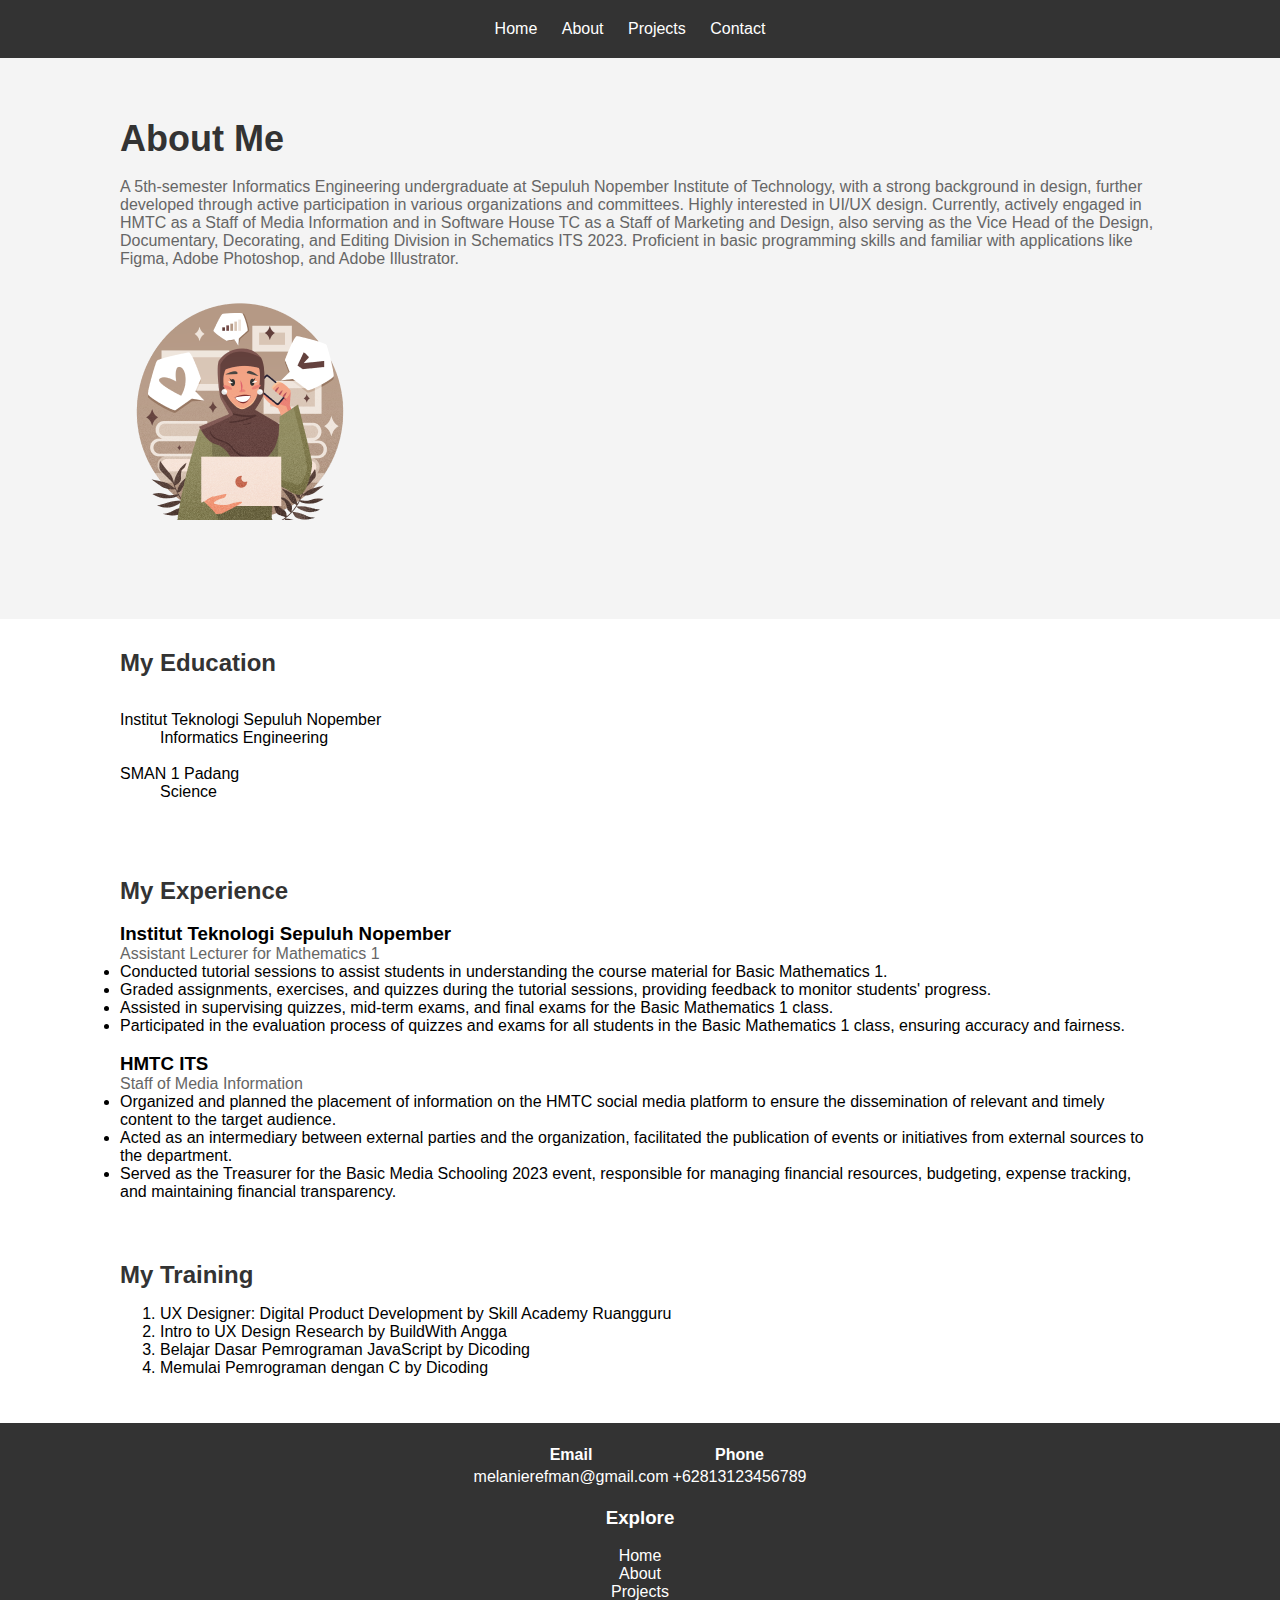
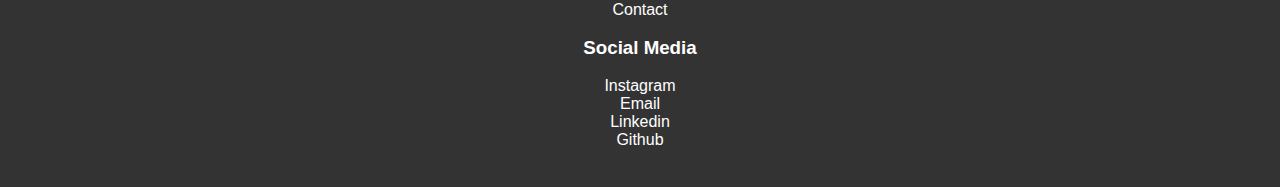
==== about.html @ 22757645 "add new page" ====
<!DOCTYPE html>
<html lang="en">
<head>
    <meta charset="UTF-8">
    <meta name="viewport" content="width=device-width, initial-scale=1.0">
    <link rel="stylesheet" href="styles.css">
    <title>Melanie's Projects</title>
</head>

<body>
    <header>
        <nav>
            <ul>
                <li><a href="index.html">Home</li>
                <li><a href="#about">About</a></li>
                <li><a href="projects.html">Projects</a></li>
                <li><a href="contact.html">Contact</a></li>
            </ul>
        </nav>
    </header>
        <main>
            <h1>About Me</h1>
            <br>
            <p>A 5th-semester Informatics Engineering undergraduate at Sepuluh Nopember Institute of Technology, with a strong background in design, further developed through active participation in various organizations and committees. Highly interested in UI/UX design. Currently, actively engaged in HMTC as a Staff of Media Information and in Software House TC as a Staff of Marketing and Design, also serving as the Vice Head of the Design, Documentary, Decorating, and Editing Division in Schematics ITS 2023. Proficient in basic programming skills and familiar with applications like Figma, Adobe Photoshop, and Adobe Illustrator.</p>
            <br>
            <img src="img/girl.png" alt="Me" /><br><br>
        </main>

        <section class="experience">
            <h2>My Education</h2>
            <br> 
            <dl>
                <dt>Institut Teknologi Sepuluh Nopember</dt>
                <dd>Informatics Engineering</dd>
                <br>
                <dt>SMAN 1 Padang</dt>
                <dd>Science</dd>
            </dl>
        </section>

        <section class="experience">
            <h2>My Experience</h2>
            <br> 
            <h3>Institut Teknologi Sepuluh Nopember</h3>
            <p>Assistant Lecturer for Mathematics 1</p>
            <ul>
                <li>Conducted tutorial sessions to assist students in understanding the course material for Basic 
                    Mathematics 1.</li>
                <li>Graded assignments, exercises, and quizzes during the tutorial sessions, providing feedback to monitor 
                    students' progress.</li>
                <li>Assisted in supervising quizzes, mid-term exams, and final exams for the Basic Mathematics 1 class.</li>
                <li>Participated in the evaluation process of quizzes and exams for all students in the Basic Mathematics 1 
                    class, ensuring accuracy and fairness.</li>
            </ul>
            <br>   
            <h3>HMTC ITS</h3>
            <p>Staff of Media Information</p>
            <ul>
                <li>Organized and planned the placement of information on the HMTC social media platform to ensure the 
                    dissemination of relevant and timely content to the target audience.
                    </li>
                <li>Acted as an intermediary between external parties and the organization, facilitated the publication of 
                    events or initiatives from external sources to the department.</li>
                <li>Served as the Treasurer for the Basic Media Schooling 2023 event, responsible for managing financial 
                    resources, budgeting, expense tracking, and maintaining financial transparency.
                    </li>
        </section>

        <section class="experience">
            <h2>My Training</h2>
            <ol>
                <li>UX Designer: Digital Product Development by Skill Academy Ruangguru</li>
                <li>Intro to UX Design Research by BuildWith Angga</li>
                <li>Belajar Dasar Pemrograman JavaScript by Dicoding</li>
                <li>Memulai Pemrograman dengan C by Dicoding</li>
            </ol>
        </section>

        <footer>
            <table>
                <tr>
                    <th>Email</th>
                    <th>Phone</th>
                </tr>
                <tr>
                    <td>melanierefman@gmail.com</td>
                    <td>+62813123456789</td>
                </tr>
            </table>
            <br>
            <h3>Explore</h3>
            <br>
            <ul>
                <li>Home</li>
                <li>About</li>
                <li>Projects</li>
                <li>Contact</li>
            </ul>
            <br>
            <h3>Social Media</h3>
            <br>
            <ul>
                <li>Instagram</li>
                <li>Email</li>
                <li>Linkedin</li>
                <li>Github</li>
            </ul>
            <br>
        </footer>
</body>
</html>
---- styles.css ----
/* Reset some default styles */
body, h1, h2, h3, p, ul, li {
    margin: 0;
    padding: 0;
}

/* Set a background color and font family for the entire page */
body {
    background-color: #f4f4f4;
    font-family: Arial, sans-serif;
}

/* Style the header and navigation */
header {
    background-color: #333;
    color: #fff;
    text-align: center;
    padding: 20px 0;
}

nav ul {
    list-style: none;
}

nav li {
    display: inline;
    margin-right: 20px;
}

nav a {
    text-decoration: none;
    color: #fff;
}

/* Style the main content */
main {
    padding-left: 120px;
    padding-right: 120px;
    padding-top: 60px;
    padding-bottom:60px;
    margin: 0 auto;
}

h1 {
    font-size: 36px;
    color: #333;
}

h2 {
    font-size: 24px;
    color: #333;
}

p {
    font-size: 16px;
    color: #666;
}
  
/* Style the contact button */
.contact-button {
    background-color: #333;
    color: #fff;
    border: none;
    padding: 10px 20px;
    font-size: 18px;
    cursor: pointer;
}

/* Style the social media icons */
main a img {
    width: 30px;
    height: 30px;
    margin-right: 10px;
}

/* Style the "About Me" section */
.aboutme {
    background-color: #fff;
    padding-left: 120px;
    padding-right: 120px;
    padding-top: 60px;
    padding-bottom:60px;
}

.aboutme h2 {
    font-size: 24px;
    color: #333;
}

.aboutme p {
    font-size: 16px;
    color: #666;
}

/* Style the "My Experience" section */
.experience {
    background-color: #fff;
    padding-left: 120px;
    padding-right: 120px;
    padding-top: 30px;
    padding-bottom:30px;
}

/* Style the download CV button */
.cv-button {
    background-color: #333;
    color: #fff;
    border: none;
    padding: 10px 20px;
    font-size: 18px;
    cursor: pointer;
}

/* Style the skills section */
.skills {
    background-color: #f4f4f4;
    padding-left: 120px;
    padding-right: 120px;
    padding-top: 60px;
    padding-bottom:60px;
}

.skills h2 {
    font-size: 24px;
    color: #333;
}

/* Style the skill icons */
.skills img {
    width: 50px;
    height: 50px;
    margin-right: 20px;
}

/* Style the projects section */
.projects {
    background-color: #fff;
    padding-left: 120px;
    padding-right: 120px;
    padding-top: 60px;
    padding-bottom:60px;
}

.projects h2 {
    font-size: 24px;
    color: #333;
}

.tab {
    margin-top: 20px;
}

.tab button {
    background-color: #333;
    color: #fff;
    border: none;
    padding: 10px 20px;
    font-size: 18px;
    cursor: pointer;
}

.figure-container {
    display: flex;
  }
  
.figure-container img {
    width: 300px;
    height: auto;
}

/* Style the "Explore More" button */
.explore-button {
    background-color: #333;
    color: #fff;
    border: none;
    padding: 10px 20px;
    font-size: 18px;
    cursor: pointer;
}

/* Style the "Hire Me" section */
.hire_me {
    background-color: #f4f4f4;
    padding: 20px;
    text-align: center;
}

.hire_me h1 {
    font-size: 36px;
    color: #333;
}

.hire-button {
    background-color: #333;
    color: #fff;
    border: none;
    padding: 10px 20px;
    font-size: 18px;
    cursor: pointer;
}

/* Style the footer */
footer {
    background-color: #333;
    color: #fff;
    text-align: center;
    padding: 20px 0;
}

footer h2 {
    font-size: 36px;
    color: #fff;
}

footer a {
    text-decoration: none;
    color: #fff;
}

footer table {
    margin: 0 auto;
    color: #fff
}

footer img {
    width: 30px;
    height: 30px;
    margin-right: 10px;
}
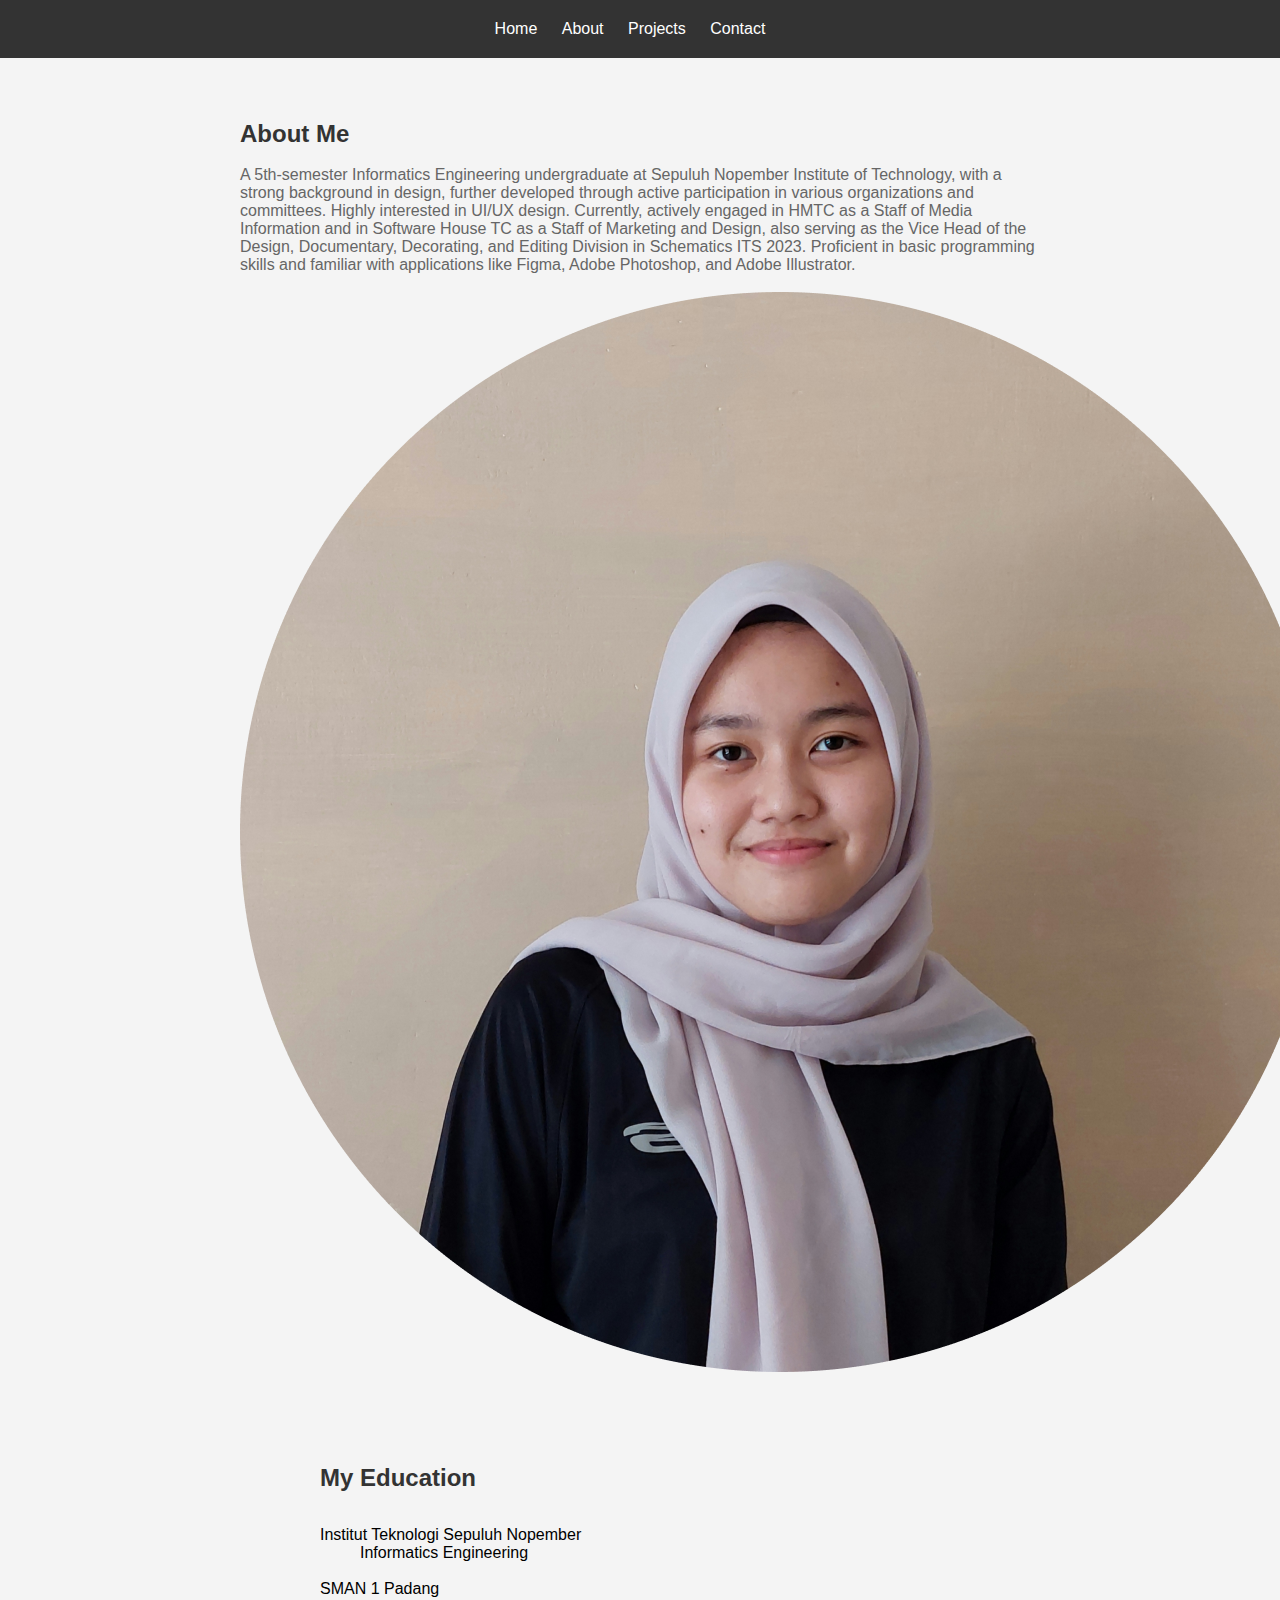
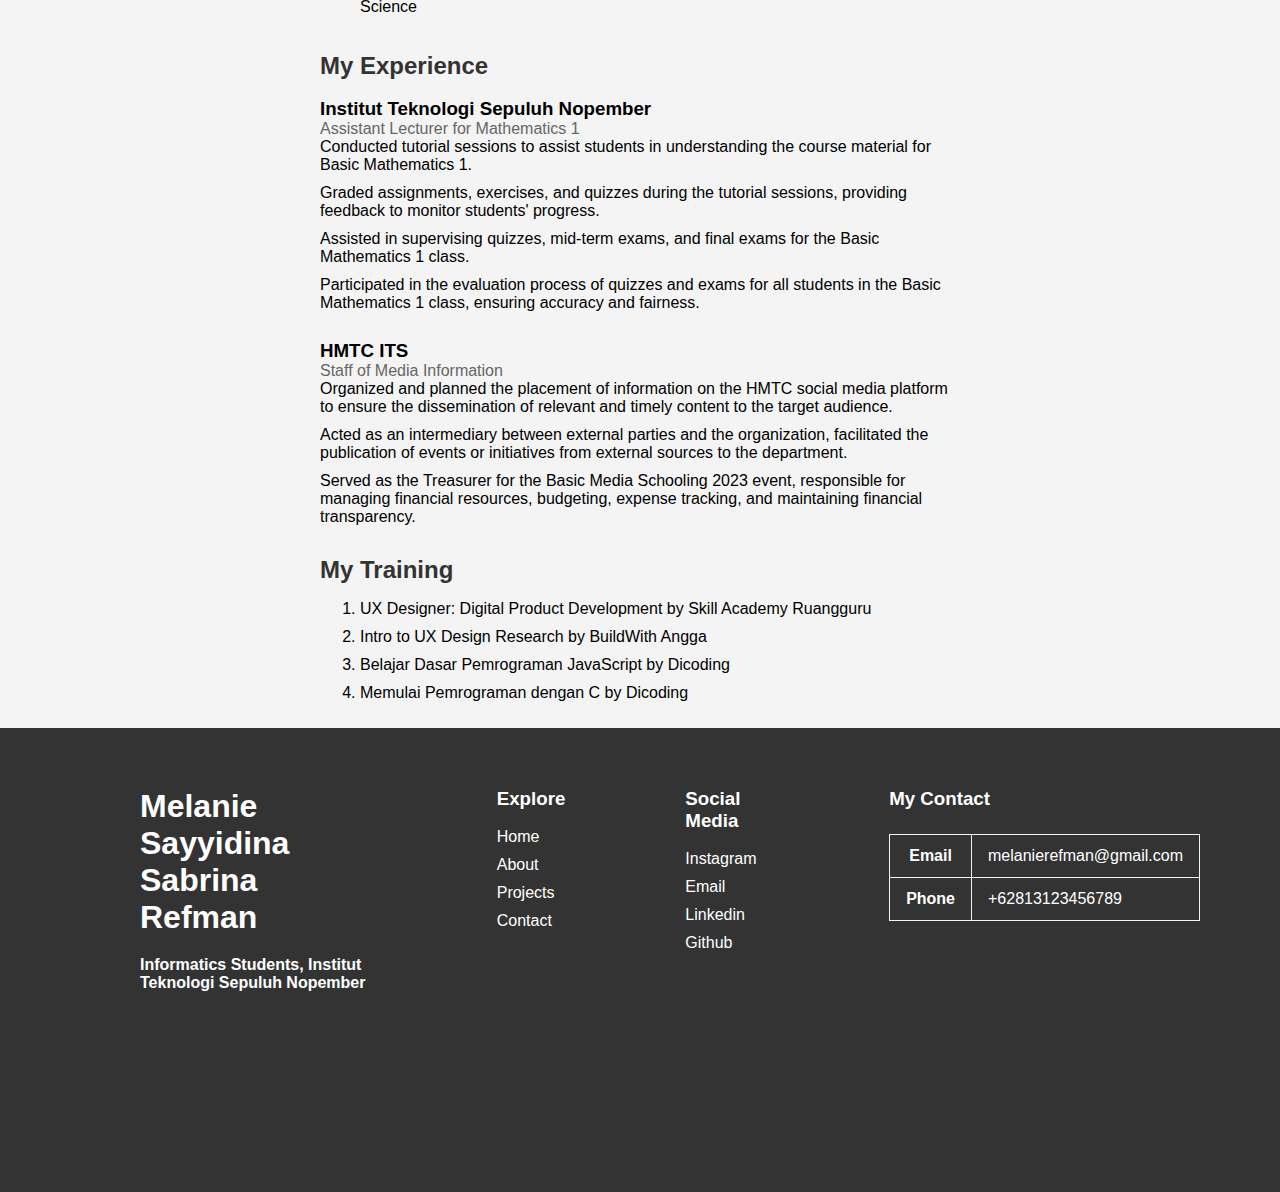
==== commit bbe1c337: "add css footer" ====
--- a/about.html
+++ b/about.html
@@ -77,35 +77,47 @@
         </section>
 
         <footer>
-            <table>
-                <tr>
-                    <th>Email</th>
-                    <th>Phone</th>
-                </tr>
-                <tr>
-                    <td>melanierefman@gmail.com</td>
-                    <td>+62813123456789</td>
-                </tr>
-            </table>
-            <br>
-            <h3>Explore</h3>
-            <br>
-            <ul>
-                <li>Home</li>
-                <li>About</li>
-                <li>Projects</li>
-                <li>Contact</li>
-            </ul>
-            <br>
-            <h3>Social Media</h3>
-            <br>
-            <ul>
-                <li>Instagram</li>
-                <li>Email</li>
-                <li>Linkedin</li>
-                <li>Github</li>
-            </ul>
-            <br>
+            <div class="me2">
+                <h1>Melanie Sayyidina Sabrina Refman</h1>
+                <h2>Informatics Students, Institut Teknologi Sepuluh Nopember</h2>
+            </div>
+    
+            <div class="expl">
+                <h3>Explore</h3>
+                <br>
+                <ul>
+                    <li>Home</li>
+                    <li>About</li>
+                    <li>Projects</li>
+                    <li>Contact</li>
+                </ul>
+            </div>
+    
+            <div class="sosmed-detail">
+                <h3>Social Media</h3>
+                <br>
+                <ul>
+                    <li>Instagram</li>
+                    <li>Email</li>
+                    <li>Linkedin</li>
+                    <li>Github</li>
+                </ul>
+            </div> 
+    
+            <div class="contact">
+                <h3>My Contact</h3>
+                <table>
+                    
+                    <tr>
+                        <th>Email</th>
+                        <td>melanierefman@gmail.com</td>
+                    </tr>
+                    <tr>
+                        <th>Phone</th>
+                        <td>+62813123456789</td>
+                    </tr>
+                </table>
+            </div>
         </footer>
 </body>
 </html>
--- a/styles.css
+++ b/styles.css
@@ -1,229 +1,388 @@
-/* Reset some default styles */
-body, h1, h2, h3, p, ul, li {
-    margin: 0;
-    padding: 0;
-}
-
-/* Set a background color and font family for the entire page */
-body {
-    background-color: #f4f4f4;
-    font-family: Arial, sans-serif;
-}
-
-/* Style the header and navigation */
-header {
-    background-color: #333;
-    color: #fff;
-    text-align: center;
-    padding: 20px 0;
-}
-
-nav ul {
-    list-style: none;
-}
-
-nav li {
-    display: inline;
-    margin-right: 20px;
-}
-
-nav a {
-    text-decoration: none;
-    color: #fff;
-}
-
-/* Style the main content */
-main {
-    padding-left: 120px;
-    padding-right: 120px;
-    padding-top: 60px;
-    padding-bottom:60px;
-    margin: 0 auto;
-}
-
-h1 {
-    font-size: 36px;
-    color: #333;
-}
-
-h2 {
-    font-size: 24px;
-    color: #333;
-}
-
-p {
-    font-size: 16px;
-    color: #666;
-}
-  
-/* Style the contact button */
-.contact-button {
-    background-color: #333;
-    color: #fff;
-    border: none;
-    padding: 10px 20px;
-    font-size: 18px;
-    cursor: pointer;
-}
-
-/* Style the social media icons */
-main a img {
-    width: 30px;
-    height: 30px;
-    margin-right: 10px;
-}
-
-/* Style the "About Me" section */
-.aboutme {
-    background-color: #fff;
-    padding-left: 120px;
-    padding-right: 120px;
-    padding-top: 60px;
-    padding-bottom:60px;
-}
-
-.aboutme h2 {
-    font-size: 24px;
-    color: #333;
-}
-
-.aboutme p {
-    font-size: 16px;
-    color: #666;
-}
-
-/* Style the "My Experience" section */
-.experience {
-    background-color: #fff;
-    padding-left: 120px;
-    padding-right: 120px;
-    padding-top: 30px;
-    padding-bottom:30px;
-}
-
-/* Style the download CV button */
-.cv-button {
-    background-color: #333;
-    color: #fff;
-    border: none;
-    padding: 10px 20px;
-    font-size: 18px;
-    cursor: pointer;
-}
-
-/* Style the skills section */
-.skills {
-    background-color: #f4f4f4;
-    padding-left: 120px;
-    padding-right: 120px;
-    padding-top: 60px;
-    padding-bottom:60px;
-}
-
-.skills h2 {
-    font-size: 24px;
-    color: #333;
-}
-
-/* Style the skill icons */
-.skills img {
-    width: 50px;
-    height: 50px;
-    margin-right: 20px;
-}
-
-/* Style the projects section */
-.projects {
-    background-color: #fff;
-    padding-left: 120px;
-    padding-right: 120px;
-    padding-top: 60px;
-    padding-bottom:60px;
-}
-
-.projects h2 {
-    font-size: 24px;
-    color: #333;
-}
-
-.tab {
-    margin-top: 20px;
-}
-
-.tab button {
-    background-color: #333;
-    color: #fff;
-    border: none;
-    padding: 10px 20px;
-    font-size: 18px;
-    cursor: pointer;
-}
-
-.figure-container {
-    display: flex;
-  }
-  
-.figure-container img {
-    width: 300px;
-    height: auto;
-}
-
-/* Style the "Explore More" button */
-.explore-button {
-    background-color: #333;
-    color: #fff;
-    border: none;
-    padding: 10px 20px;
-    font-size: 18px;
-    cursor: pointer;
-}
-
-/* Style the "Hire Me" section */
-.hire_me {
-    background-color: #f4f4f4;
-    padding: 20px;
-    text-align: center;
-}
-
-.hire_me h1 {
-    font-size: 36px;
-    color: #333;
-}
-
-.hire-button {
-    background-color: #333;
-    color: #fff;
-    border: none;
-    padding: 10px 20px;
-    font-size: 18px;
-    cursor: pointer;
-}
-
-/* Style the footer */
-footer {
-    background-color: #333;
-    color: #fff;
-    text-align: center;
-    padding: 20px 0;
-}
-
-footer h2 {
-    font-size: 36px;
-    color: #fff;
-}
-
-footer a {
-    text-decoration: none;
-    color: #fff;
-}
-
-footer table {
-    margin: 0 auto;
-    color: #fff
-}
-
-footer img {
-    width: 30px;
-    height: 30px;
-    margin-right: 10px;
-}
+body, h1, h2, h3, p, ul, li {
+    margin: 0;
+    padding: 0;
+}
+
+body {
+    background-color: #f4f4f4;
+    font-family: "Inter", sans-serif;
+}
+
+nav {
+    background-color: #333;
+    color: #fff;
+    text-align: center;
+    padding: 20px 0;
+    position: fixed;
+    top: 0;
+    width: 100%;
+    z-index: 1;
+}
+
+nav ul {
+    list-style: none;
+}
+
+nav li {
+    display: inline;
+    margin-right: 20px;
+}
+
+nav a {
+    text-decoration: none;
+    color: #fff;
+}
+
+main {
+    padding-left: 240px;
+    padding-right: 240px;
+    padding-top: 120px;
+    padding-bottom:60px;
+    margin: 0 auto;
+    display: block;
+}
+
+h1 {
+    font-size: 24px;
+    color: #333;
+}
+
+h2 {
+    font-size: 32spx;
+    color: #333;
+}
+
+p {
+    font-size: 16px;
+    color: #666;
+}
+
+main .title {
+    text-align: center;
+}
+
+main .me{
+    padding-top: 40px;
+    text-align: center;
+}
+
+main .me img {
+    width: 240px;
+    height: 240px;
+    margin: 0 auto;
+    display: block;
+}
+
+main .me p {
+    padding-top: 60px;
+}
+
+main .sosmed img {
+    width: 30px;
+    height: 30px;
+    margin: auto;
+}
+
+main .sosmed img[alt="Email"] {
+    width: 40px;
+    height: 30px;
+}
+
+main .sosmed {
+    display: flex; 
+    justify-content: center; 
+    align-items: center; 
+    flex-wrap: wrap;
+}
+
+main .sosmed a {
+    margin: 10px;
+}
+
+.contact-button {
+    background-color: #333;
+    color: #fff;
+    border: none;
+    padding: 10px 20px;
+    font-size: 18px;
+    cursor: pointer;
+}
+
+.aboutme {
+    background-color: #fff;
+    padding-left: 240px;
+    padding-right: 240px;
+    padding-top: 120px;
+    padding-bottom:120px;
+}
+
+.aboutme-head h1 {
+    font-size: 32px;
+    color: #333;
+    padding-top: 12px;
+    padding-bottom: 20px;
+}
+
+.aboutme-head h2 {
+    background-color: #333;
+    color: #fff;
+    border: none;
+    padding: 8px 16px;
+    font-size: 16px;
+    margin-right: 880px;
+    border-radius: 24px;
+} 
+
+.aboutme-item p {
+    font-size: 16px;
+    color: #666;
+    /* margin-right: 240px; */
+}
+
+.skills {
+    background-color: #f4f4f4;
+    padding-left: 240px;
+    padding-right: 240px;
+    padding-top: 120px;
+    padding-bottom:120px;
+}
+
+.skills h1 {
+    font-size: 32px;
+    color: #333;
+    padding-top: 12px;
+    padding-bottom: 12px;
+}
+
+.skills-head h2 {
+    background-color: #333;
+    color: #fff;
+    border: none;
+    padding: 8px 16px;
+    font-size: 16px;
+    margin-right: 870px;
+    border-radius: 24px;
+}
+
+.skills p {
+    font-size: 16px;
+    color: #333;
+    padding-bottom: 24px;
+    margin-right: 600px
+}
+
+.skills-item {
+    text-align: right; /* Mengatur teks dan elemen ke kanan */
+}
+
+.skills-item img {
+    width: auto;
+    height: 50px;
+    margin-right: 20px;
+}
+
+.projects {
+    background-color: #fff;
+    padding-left: 240px;
+    padding-right: 240px;
+    padding-top: 80px;
+    padding-bottom:60px;
+}
+
+.project-head h2 {
+    background-color: #333;
+    color: #fff;
+    border: none;
+    padding: 8px 16px;
+    font-size: 16px;
+    margin-right: 840px;
+    border-radius: 24px;
+} 
+
+.project-head h1 {
+    font-size: 32px;
+    color: #333;
+    padding-top: 12px;
+    padding-bottom: 12px;
+}
+
+.tab {
+    margin-top: 20px;
+}
+
+.tabcontent h3{
+    font-size: 24px;
+    padding-top: 24px;
+}
+
+.tab button {
+    background-color: #333;
+    color: #fff;
+    border: none;
+    padding: 10px 20px;
+    font-size: 18px;
+    cursor: pointer;
+    border-radius: 12px;
+}
+
+.tabcontent {
+margin-right :100px;
+}
+
+.figure-container {
+    display: grid;
+    grid-template-columns: repeat(auto-fill, minmax(240px, 1fr));
+    grid-gap: 48px; /* Sesuaikan dengan jarak yang Anda inginkan */
+    padding-bottom: 12px;
+}
+
+figcaption {
+    color: #333;
+    font-size: 16px;
+    font-weight: 600;
+    margin-top: 10px; 
+}
+  
+.figure-container img {
+    width: 300px;
+    height: auto;
+}
+
+.explore {
+    background-color: #fff;
+    padding-left: 240px;
+    padding-right: 240px;
+    align-items: center; /* Menengahkan elemen vertikal di tengah */
+    text-align: center;
+}
+
+.explore-button {
+    background-color: #333;
+    color: #fff;
+    border: none;
+    padding: 10px 20px;
+    font-size: 18px;
+    cursor: pointer;
+    border-radius: 12px;
+}
+
+.hire {
+    background: linear-gradient(to bottom, #fff 50%, #333 50%);
+    text-align: center;
+    padding-top: 40px;
+    padding-bottom: 40px;
+}
+
+.hire_me {
+    display: flex;
+    align-items: center;
+    background-color: #a5a5a5;
+    padding-left: 80px; 
+    padding-right: 80px; 
+    padding-top: 60px; 
+    padding-bottom: 60px; 
+    text-align: center;
+    max-width: 900px;
+    margin: 0 auto;
+    border-radius: 16px;
+}
+
+.hire_me h1 {
+    font-size: 32px; /* Ganti ukuran font sesuai kebutuhan Anda */
+    color: #333;
+}
+
+.hire_me p {
+    color : #333;
+    font-weight: 600;
+    text-align: center; /* Mengatur teks agar berada di tengah */
+    max-width: 400px;
+    margin: 0 auto;
+}
+
+.hire-button {
+    background-color: #333;
+    color: #fff;
+    border: none;
+    padding: 12px 24px;
+    font-size: 18px;
+    cursor: pointer;
+    border-radius: 12px;
+}
+
+.experience {
+    background-color: #f4f4f4;
+    padding-left: 120px;
+    padding-right: 120px;
+    padding-top: 10px;
+    padding-bottom:10px;
+    padding-left: 320px;
+    padding-right: 320px;
+}
+
+
+article {
+    background-color: #fff;
+    padding-left: 120px;
+    padding-right: 120px;
+    padding-top: 30px;
+    padding-bottom:30px;
+}
+
+.cv-button {
+    background-color: #333;
+    color: #fff;
+    border: none;
+    padding: 10px 20px;
+    font-size: 18px;
+    cursor: pointer;
+}
+
+footer {
+    background-color: #333;
+    color: #fff;
+    display: flex;
+    align-items: flex-start;
+    padding-left: 140px; 
+    padding-right: 80px; 
+    padding-top: 60px; 
+    padding-bottom: 200px; 
+    gap: 120px;
+}
+
+footer h1 {
+    font-size: 32px;
+    color: #fff;
+    padding-bottom: 20px;
+    max-width: 320px;
+}
+
+footer h2 {
+    font-size: 16px;
+    font-weight: 600;
+    color: #fff;
+    max-width: 240px;
+}
+
+.contact h3 {
+    padding-bottom: 24px;
+}
+
+table {
+    border-collapse: collapse;
+    max-width: 700px;
+}
+
+tr, th, td {
+    border: 1px solid #f2f2f2;
+    padding : 12px 16px;
+}
+
+ul {
+    list-style: none;
+}
+
+li {
+    margin-bottom: 10px;
+}
+
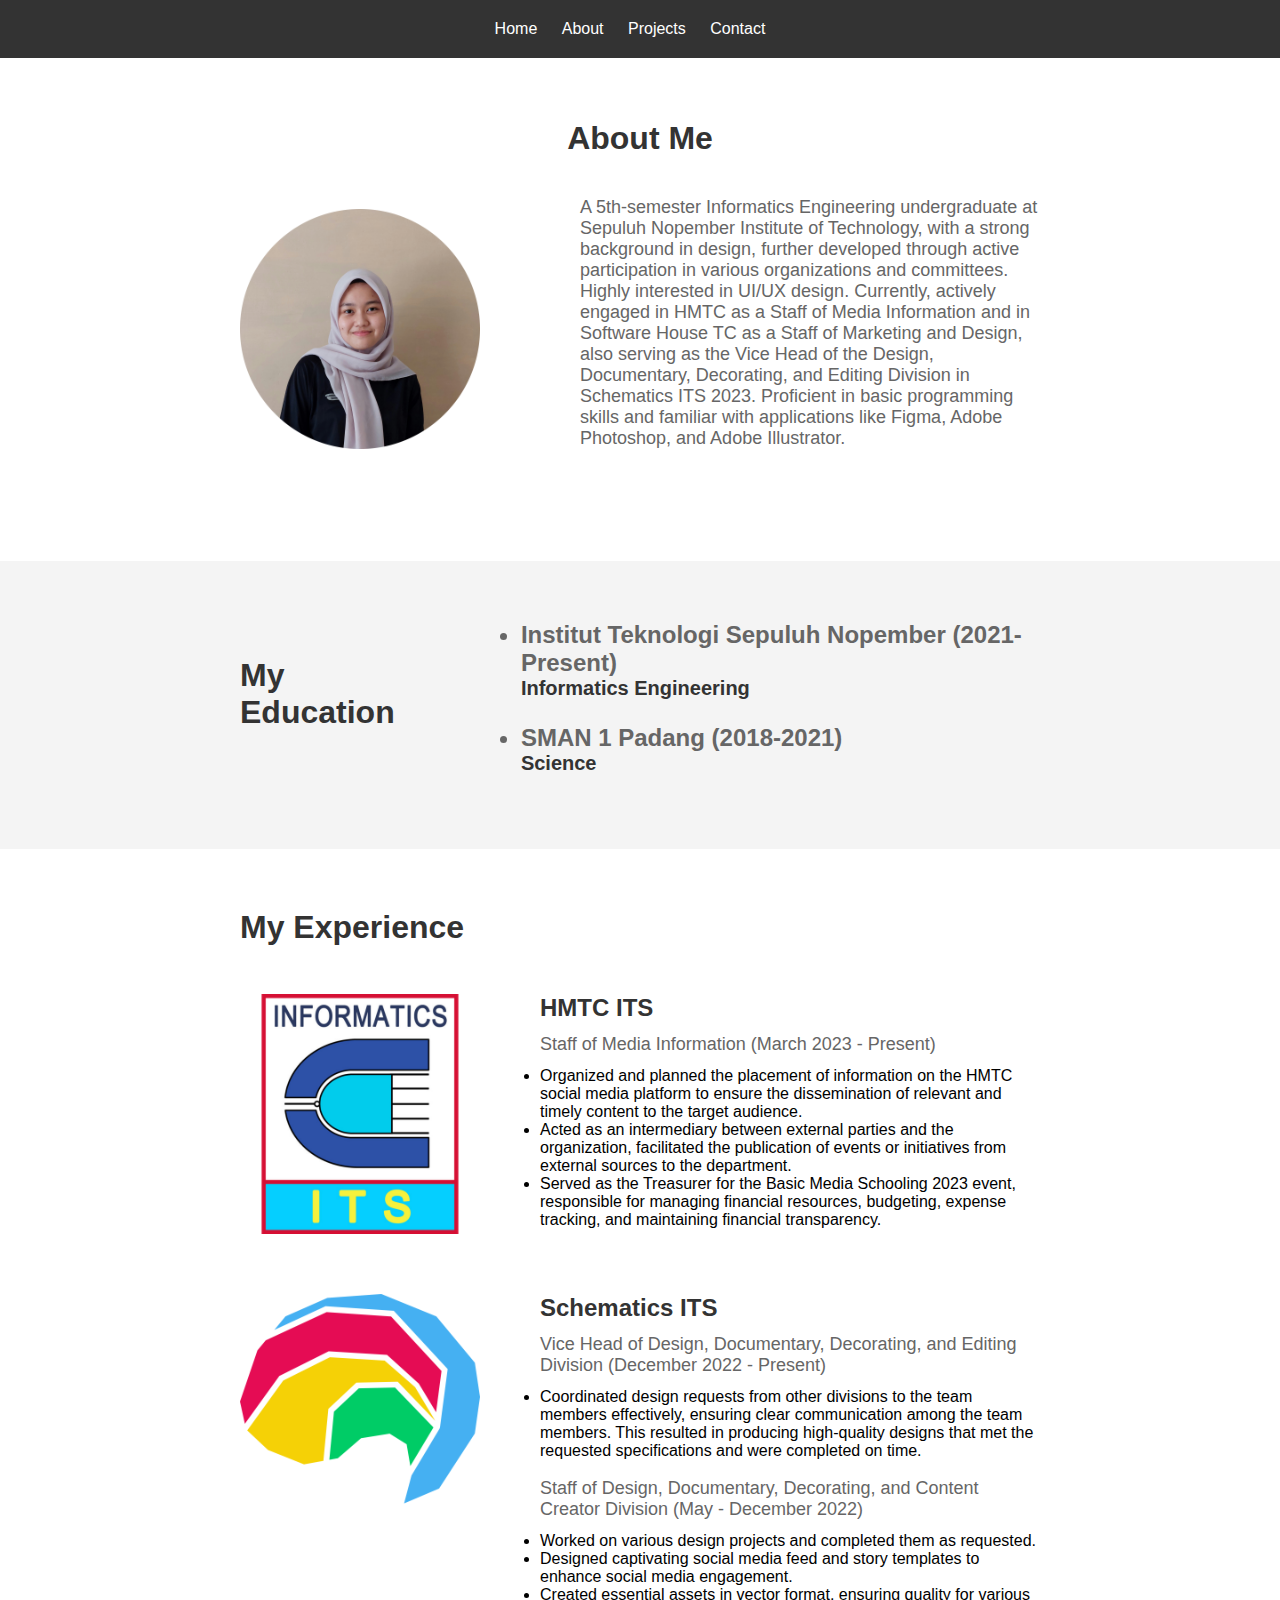
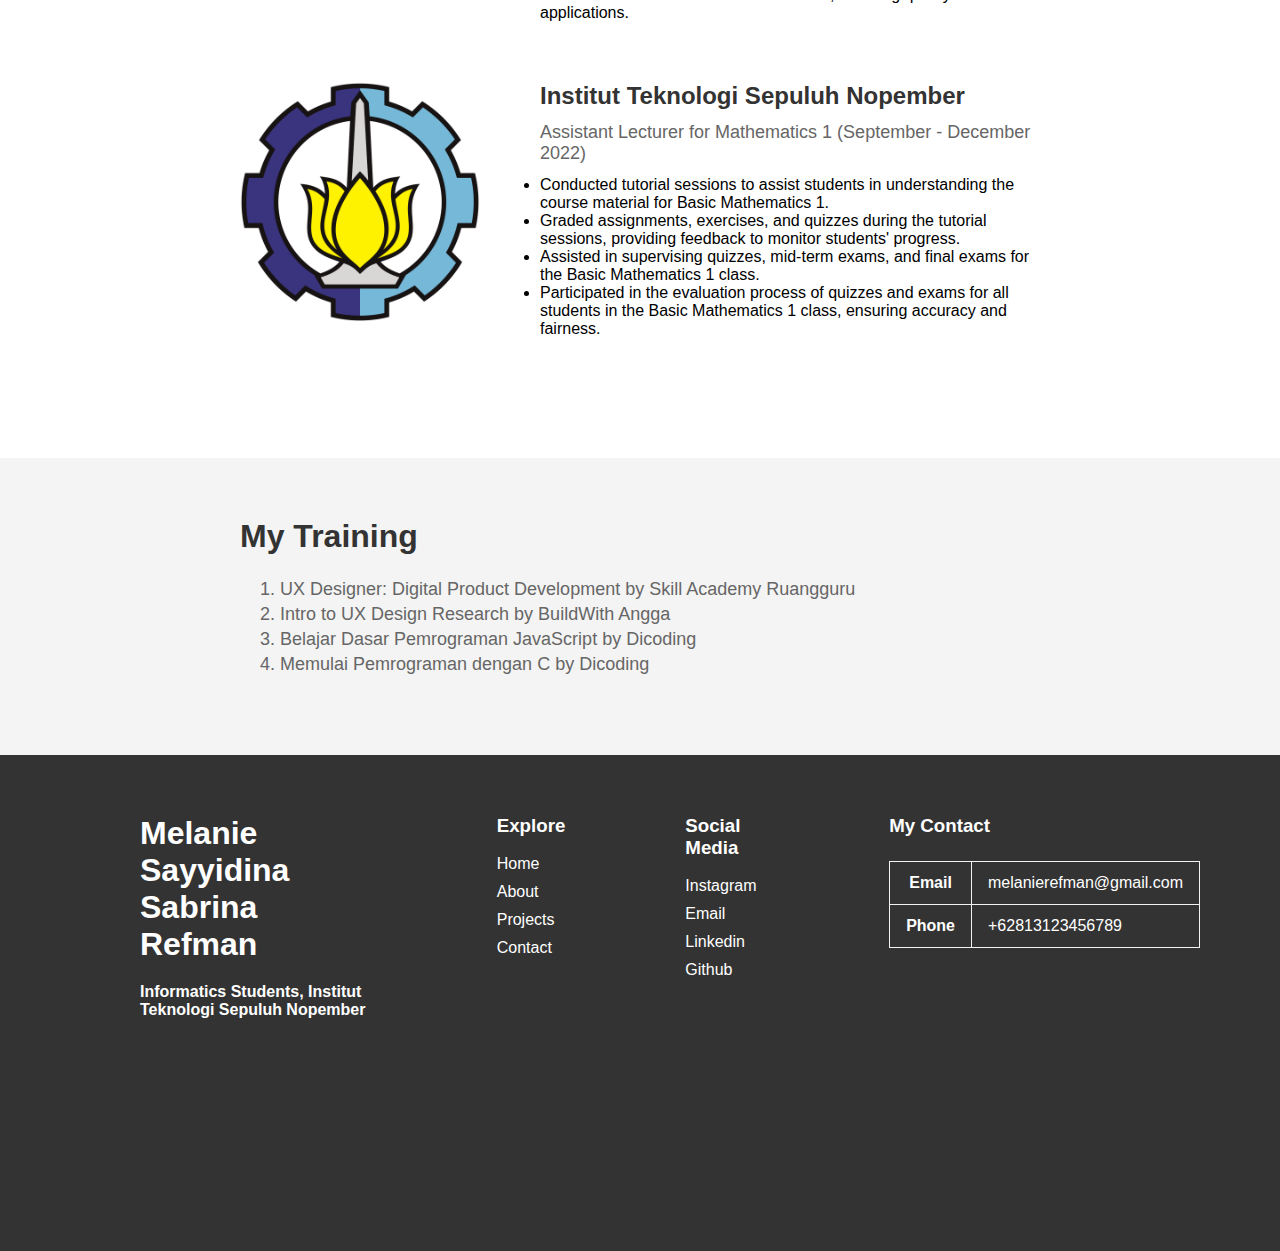
==== commit 7937d290: "add css projects" ====
--- a/about.html
+++ b/about.html
@@ -4,6 +4,166 @@
     <meta charset="UTF-8">
     <meta name="viewport" content="width=device-width, initial-scale=1.0">
     <link rel="stylesheet" href="styles.css">
+    <style>
+
+        main{
+            background-color: #fff;
+        }
+
+        .main-head h1{
+            font-size: 32px;
+            color: #333;
+            padding-bottom: 40px;
+            text-align: center;
+        }
+        
+        h2 {
+            font-size: 32px;
+            color: #333;
+            padding-bottom: 32px;
+        }
+
+        .experience h2 {
+            font-size: 32px;
+            color: #333;
+            padding-bottom: 48px;
+        }
+        
+        p {
+            font-size: 18px;
+            color: #666;
+            max-width: 800px;
+            padding-bottom: 12px;
+        }
+
+        .main-item {
+            display: flex;
+            align-items: center;
+            gap: 100px;
+            padding-bottom: 40px;
+        }
+
+        main img{
+            width: 240px;
+            height: auto;
+        }
+
+        .education {
+            padding-left: 240px;
+            padding-right: 240px;
+            padding-top: 60px;
+            padding-bottom:50px;
+            display: flex;
+            align-items: center;
+            gap: 100px;
+        }
+
+        .education li {
+            font-size: 24px;
+            color: #666;
+            font-weight: 600;
+            padding-bottom: 12px;
+        }
+
+        .education p {
+            font-size: 20px;
+            color: #333;
+            max-width: 800px;
+        }
+
+        .experience {
+            background-color: #fff;
+            padding-left: 240px;
+            padding-right: 240px;
+            padding-top: 60px;
+            padding-bottom:60px;
+        }
+
+        .experience img {
+            width: auto;
+            height: 240px;
+        }
+
+        .its, .hima, .sch {
+            display : flex;
+            flex-direction: row;
+            gap: 60px;
+            padding-bottom: 60px;
+        }
+
+        .experience h3 {
+            font-size: 24px;
+            color: #333;
+            padding-bottom: 12px;
+        }
+
+        .training {
+            padding-left: 240px;
+            padding-right: 240px;
+            padding-top: 60px;
+            padding-bottom:60px;
+        }
+
+        .training h2 {
+            font-size: 32px;
+            color: #333;
+            padding-bottom: 8px;
+        }
+
+        .training li {
+            font-size: 18px;
+            color: #666;
+            padding-bottom: 4px;
+        }
+   
+        footer {
+            background-color: #333;
+            color: #fff;
+            display: flex;
+            align-items: flex-start;
+            padding-left: 140px; 
+            padding-right: 80px; 
+            padding-top: 60px; 
+            padding-bottom: 200px; 
+            gap: 120px;
+        }
+        
+        footer h1 {
+            font-size: 32px;
+            color: #fff;
+            padding-bottom: 20px;
+            max-width: 320px;
+        }
+        
+        footer h2 {
+            font-size: 16px;
+            font-weight: 600;
+            color: #fff;
+            max-width: 240px;
+        }
+        
+        .contact h3 {
+            padding-bottom: 24px;
+        }
+        
+        table {
+            border-collapse: collapse;
+            max-width: 700px;
+        }
+        
+        tr, th, td {
+            border: 1px solid #f2f2f2;
+            padding : 12px 16px;
+        }
+        
+        footer ul {
+            list-style: none;
+        }
+        
+        footer li {
+            margin-bottom: 10px;
+        }
+    </style>
     <title>Melanie's Projects</title>
 </head>
 
@@ -18,106 +178,127 @@
             </ul>
         </nav>
     </header>
-        <main>
+
+    <main>
+        <div class="main-head">
             <h1>About Me</h1>
-            <br>
+        </div>
+        <div class="main-item">
+            <img src="img/girl.png" alt="Me"/>
             <p>A 5th-semester Informatics Engineering undergraduate at Sepuluh Nopember Institute of Technology, with a strong background in design, further developed through active participation in various organizations and committees. Highly interested in UI/UX design. Currently, actively engaged in HMTC as a Staff of Media Information and in Software House TC as a Staff of Marketing and Design, also serving as the Vice Head of the Design, Documentary, Decorating, and Editing Division in Schematics ITS 2023. Proficient in basic programming skills and familiar with applications like Figma, Adobe Photoshop, and Adobe Illustrator.</p>
-            <br>
-            <img src="img/girl.png" alt="Me" /><br><br>
-        </main>
-
-        <section class="experience">
-            <h2>My Education</h2>
-            <br> 
-            <dl>
-                <dt>Institut Teknologi Sepuluh Nopember</dt>
-                <dd>Informatics Engineering</dd>
-                <br>
-                <dt>SMAN 1 Padang</dt>
-                <dd>Science</dd>
-            </dl>
-        </section>
-
-        <section class="experience">
-            <h2>My Experience</h2>
-            <br> 
-            <h3>Institut Teknologi Sepuluh Nopember</h3>
-            <p>Assistant Lecturer for Mathematics 1</p>
-            <ul>
-                <li>Conducted tutorial sessions to assist students in understanding the course material for Basic 
-                    Mathematics 1.</li>
-                <li>Graded assignments, exercises, and quizzes during the tutorial sessions, providing feedback to monitor 
-                    students' progress.</li>
-                <li>Assisted in supervising quizzes, mid-term exams, and final exams for the Basic Mathematics 1 class.</li>
-                <li>Participated in the evaluation process of quizzes and exams for all students in the Basic Mathematics 1 
-                    class, ensuring accuracy and fairness.</li>
-            </ul>
-            <br>   
-            <h3>HMTC ITS</h3>
-            <p>Staff of Media Information</p>
-            <ul>
-                <li>Organized and planned the placement of information on the HMTC social media platform to ensure the 
-                    dissemination of relevant and timely content to the target audience.
-                    </li>
-                <li>Acted as an intermediary between external parties and the organization, facilitated the publication of 
-                    events or initiatives from external sources to the department.</li>
-                <li>Served as the Treasurer for the Basic Media Schooling 2023 event, responsible for managing financial 
-                    resources, budgeting, expense tracking, and maintaining financial transparency.
-                    </li>
-        </section>
-
-        <section class="experience">
-            <h2>My Training</h2>
-            <ol>
-                <li>UX Designer: Digital Product Development by Skill Academy Ruangguru</li>
-                <li>Intro to UX Design Research by BuildWith Angga</li>
-                <li>Belajar Dasar Pemrograman JavaScript by Dicoding</li>
-                <li>Memulai Pemrograman dengan C by Dicoding</li>
-            </ol>
-        </section>
-
-        <footer>
-            <div class="me2">
-                <h1>Melanie Sayyidina Sabrina Refman</h1>
-                <h2>Informatics Students, Institut Teknologi Sepuluh Nopember</h2>
-            </div>
-    
-            <div class="expl">
-                <h3>Explore</h3>
-                <br>
+        </div>
+    </main>
+
+    <section class="education">
+        <h2>My Education</h2>
+        <ul>
+            <li>Institut Teknologi Sepuluh Nopember (2021-Present)</dt>
+            <p>Informatics Engineering</p>
+            <li>SMAN 1 Padang (2018-2021)</dt>
+            <p>Science</p>
+        </ul>
+    </section>
+
+    <section class="experience">
+        <h2>My Experience</h2>
+        <div class="hima">
+            <img src="img/hima.png" alt="HMTC"/>
+            <div>
+                <h3>HMTC ITS</h3>
+                <p>Staff of Media Information (March 2023 - Present)</p>
                 <ul>
-                    <li>Home</li>
-                    <li>About</li>
-                    <li>Projects</li>
-                    <li>Contact</li>
+                    <li>Organized and planned the placement of information on the HMTC social media platform to ensure the dissemination of relevant and timely content to the target audience.</li>
+                    <li>Acted as an intermediary between external parties and the organization, facilitated the publication of events or initiatives from external sources to the department.</li>
+                    <li>Served as the Treasurer for the Basic Media Schooling 2023 event, responsible for managing financial resources, budgeting, expense tracking, and maintaining financial transparency.</li>
                 </ul>
             </div>
-    
-            <div class="sosmed-detail">
-                <h3>Social Media</h3>
+        </div>
+
+        <div class="sch">
+            <img src="img/sch.png" alt="Schematics 2023"/>
+            <div>
+                <h3>Schematics ITS</h3>
+                <p>Vice Head of Design, Documentary, Decorating, and Editing Division (December 2022 - Present)</p>
+                <ul>
+                    <li>Coordinated design requests from other divisions to the team members effectively, ensuring clear communication among the team members. This resulted in producing high-quality designs that met the requested specifications and were completed on time.</li>
+                </ul>
                 <br>
+                <p>Staff of Design, Documentary, Decorating, and Content Creator Division (May - December 2022)</p>
                 <ul>
-                    <li>Instagram</li>
-                    <li>Email</li>
-                    <li>Linkedin</li>
-                    <li>Github</li>
+                    <li>Worked on various design projects and completed them as requested.</li>
+                    <li>Designed captivating social media feed and story templates to enhance social media engagement.</li>
+                    <li>Created essential assets in vector format, ensuring quality for various applications.</li>
                 </ul>
-            </div> 
-    
-            <div class="contact">
-                <h3>My Contact</h3>
-                <table>
-                    
-                    <tr>
-                        <th>Email</th>
-                        <td>melanierefman@gmail.com</td>
-                    </tr>
-                    <tr>
-                        <th>Phone</th>
-                        <td>+62813123456789</td>
-                    </tr>
-                </table>
             </div>
-        </footer>
+        </div>
+
+        <div class="its">
+            <img src="img/its.png" alt="ITS"/>
+            <div>
+                <h3>Institut Teknologi Sepuluh Nopember</h3>
+                <p>Assistant Lecturer for Mathematics 1 (September - December 2022)</p>
+                <ul>
+                    <li>Conducted tutorial sessions to assist students in understanding the course material for Basic Mathematics 1.</li>
+                    <li>Graded assignments, exercises, and quizzes during the tutorial sessions, providing feedback to monitor students' progress.</li>
+                    <li>Assisted in supervising quizzes, mid-term exams, and final exams for the Basic Mathematics 1 class.</li>
+                    <li>Participated in the evaluation process of quizzes and exams for all students in the Basic Mathematics 1 class, ensuring accuracy and fairness.</li>
+                </ul>
+            </div>
+        </div>
+    </section>
+
+    <section class="training">
+        <h2>My Training</h2>
+        <ol>
+            <li>UX Designer: Digital Product Development by Skill Academy Ruangguru</li>
+            <li>Intro to UX Design Research by BuildWith Angga</li>
+            <li>Belajar Dasar Pemrograman JavaScript by Dicoding</li>
+            <li>Memulai Pemrograman dengan C by Dicoding</li>
+        </ol>
+    </section>
+
+    <footer>
+        <div class="me2">
+            <h1>Melanie Sayyidina Sabrina Refman</h1>
+            <h2>Informatics Students, Institut Teknologi Sepuluh Nopember</h2>
+        </div>
+
+        <div class="expl">
+            <h3>Explore</h3>
+            <br>
+            <ul>
+                <li>Home</li>
+                <li>About</li>
+                <li>Projects</li>
+                <li>Contact</li>
+            </ul>
+        </div>
+
+        <div class="sosmed-detail">
+            <h3>Social Media</h3>
+            <br>
+            <ul>
+                <li>Instagram</li>
+                <li>Email</li>
+                <li>Linkedin</li>
+                <li>Github</li>
+            </ul>
+        </div> 
+
+        <div class="contact">
+            <h3>My Contact</h3>
+            <table>
+                
+                <tr>
+                    <th>Email</th>
+                    <td>melanierefman@gmail.com</td>
+                </tr>
+                <tr>
+                    <th>Phone</th>
+                    <td>+62813123456789</td>
+                </tr>
+            </table>
+        </div>
+    </footer>
 </body>
 </html>
--- a/styles.css
+++ b/styles.css
@@ -310,17 +310,6 @@
     border-radius: 12px;
 }
 
-.experience {
-    background-color: #f4f4f4;
-    padding-left: 120px;
-    padding-right: 120px;
-    padding-top: 10px;
-    padding-bottom:10px;
-    padding-left: 320px;
-    padding-right: 320px;
-}
-
-
 article {
     background-color: #fff;
     padding-left: 120px;
@@ -378,11 +367,11 @@
     padding : 12px 16px;
 }
 
-ul {
+footer ul {
     list-style: none;
 }
 
-li {
+footer li {
     margin-bottom: 10px;
 }
 
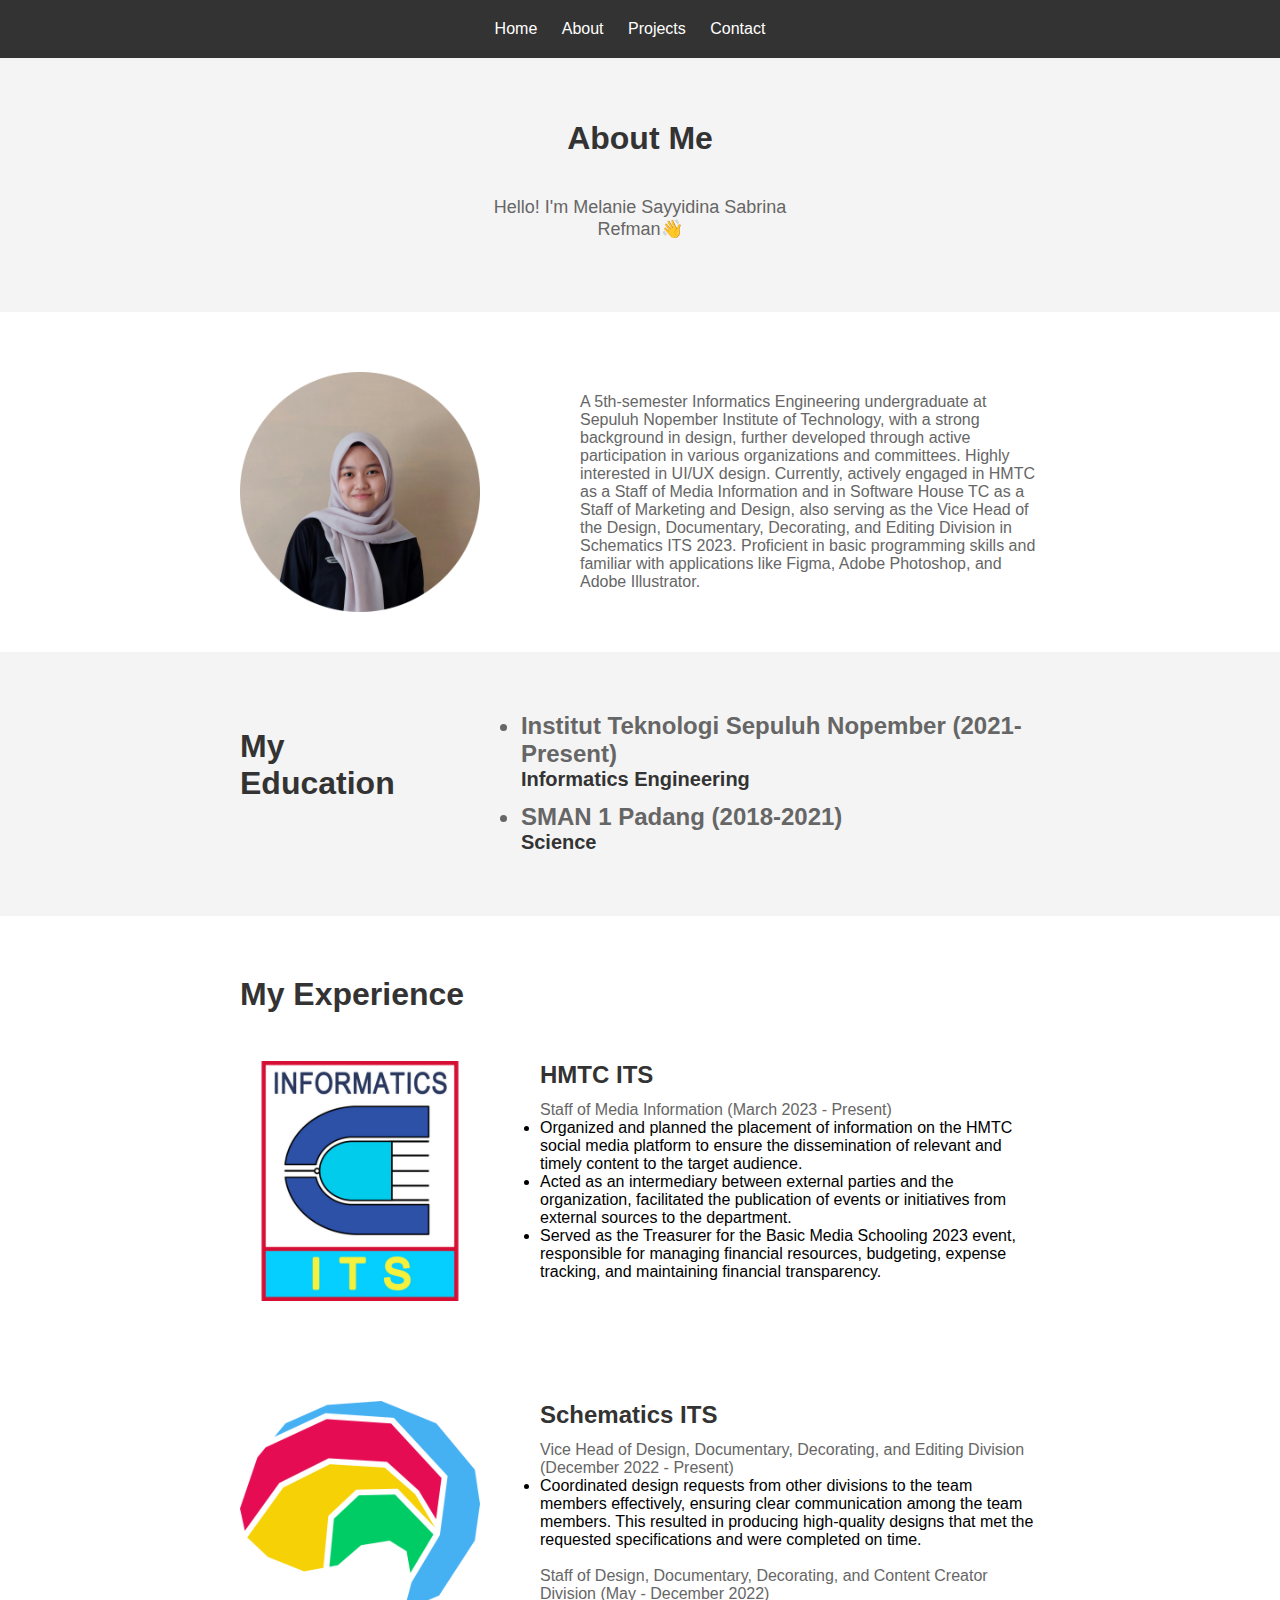
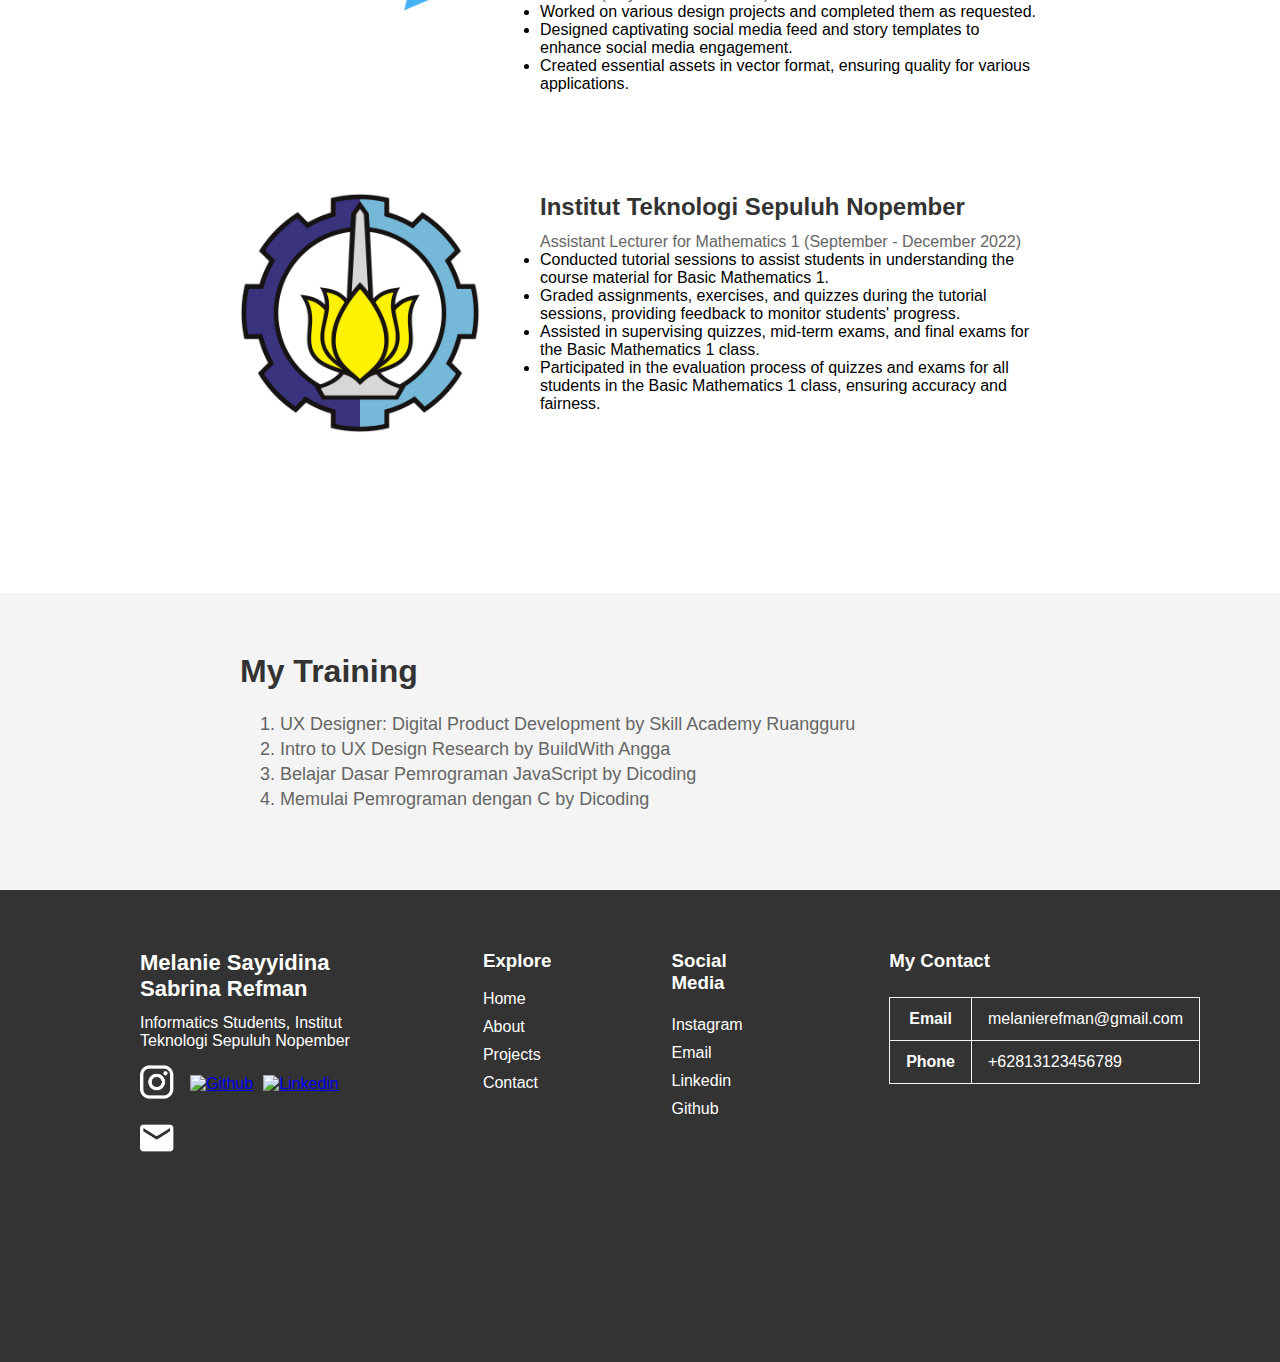
==== commit 2cab4cfb: "update css" ====
--- a/about.html
+++ b/about.html
@@ -6,18 +6,15 @@
     <link rel="stylesheet" href="styles.css">
     <style>
 
-        main{
+        .main-item {
             background-color: #fff;
-        }
-
-        .main-head h1{
-            font-size: 32px;
-            color: #333;
-            padding-bottom: 40px;
-            text-align: center;
+            padding-left: 240px;
+            padding-right: 240px;
+            padding-top: 60px;
+            padding-bottom: 60px;
         }
         
-        h2 {
+        main h2 {
             font-size: 32px;
             color: #333;
             padding-bottom: 32px;
@@ -28,8 +25,14 @@
             color: #333;
             padding-bottom: 48px;
         }
+
+        .education h2 {
+            font-size: 32px;
+            color: #333;
+            padding-bottom: 48px;
+        }
         
-        p {
+        main p {
             font-size: 18px;
             color: #666;
             max-width: 800px;
@@ -43,7 +46,7 @@
             padding-bottom: 40px;
         }
 
-        main img{
+        .main-item img{
             width: 240px;
             height: auto;
         }
@@ -88,7 +91,7 @@
             display : flex;
             flex-direction: row;
             gap: 60px;
-            padding-bottom: 60px;
+            padding-bottom: 100px;
         }
 
         .experience h3 {
@@ -115,54 +118,7 @@
             color: #666;
             padding-bottom: 4px;
         }
-   
-        footer {
-            background-color: #333;
-            color: #fff;
-            display: flex;
-            align-items: flex-start;
-            padding-left: 140px; 
-            padding-right: 80px; 
-            padding-top: 60px; 
-            padding-bottom: 200px; 
-            gap: 120px;
-        }
-        
-        footer h1 {
-            font-size: 32px;
-            color: #fff;
-            padding-bottom: 20px;
-            max-width: 320px;
-        }
-        
-        footer h2 {
-            font-size: 16px;
-            font-weight: 600;
-            color: #fff;
-            max-width: 240px;
-        }
-        
-        .contact h3 {
-            padding-bottom: 24px;
-        }
-        
-        table {
-            border-collapse: collapse;
-            max-width: 700px;
-        }
-        
-        tr, th, td {
-            border: 1px solid #f2f2f2;
-            padding : 12px 16px;
-        }
-        
-        footer ul {
-            list-style: none;
-        }
-        
-        footer li {
-            margin-bottom: 10px;
-        }
+
     </style>
     <title>Melanie's Projects</title>
 </head>
@@ -182,12 +138,14 @@
     <main>
         <div class="main-head">
             <h1>About Me</h1>
-        </div>
-        <div class="main-item">
-            <img src="img/girl.png" alt="Me"/>
-            <p>A 5th-semester Informatics Engineering undergraduate at Sepuluh Nopember Institute of Technology, with a strong background in design, further developed through active participation in various organizations and committees. Highly interested in UI/UX design. Currently, actively engaged in HMTC as a Staff of Media Information and in Software House TC as a Staff of Marketing and Design, also serving as the Vice Head of the Design, Documentary, Decorating, and Editing Division in Schematics ITS 2023. Proficient in basic programming skills and familiar with applications like Figma, Adobe Photoshop, and Adobe Illustrator.</p>
+            <p>Hello! I'm Melanie Sayyidina Sabrina Refman👋</p>
         </div>
     </main>
+    
+    <section class="main-item">
+         <img src="img/girl.png" alt="Me"/>
+        <p>A 5th-semester Informatics Engineering undergraduate at Sepuluh Nopember Institute of Technology, with a strong background in design, further developed through active participation in various organizations and committees. Highly interested in UI/UX design. Currently, actively engaged in HMTC as a Staff of Media Information and in Software House TC as a Staff of Marketing and Design, also serving as the Vice Head of the Design, Documentary, Decorating, and Editing Division in Schematics ITS 2023. Proficient in basic programming skills and familiar with applications like Figma, Adobe Photoshop, and Adobe Illustrator.</p>
+    </section>
 
     <section class="education">
         <h2>My Education</h2>
@@ -258,10 +216,27 @@
     </section>
 
     <footer>
-        <div class="me2">
-            <h1>Melanie Sayyidina Sabrina Refman</h1>
-            <h2>Informatics Students, Institut Teknologi Sepuluh Nopember</h2>
-        </div>
+        <section>
+            <div class="me2">
+                <h1>Melanie Sayyidina Sabrina Refman</h1>
+                <h2>Informatics Students, Institut Teknologi Sepuluh Nopember</h2>
+            </div>
+
+            <div class="sosmed">
+                <a href="https://www.instagram.com" target="_blank">
+                    <img src="img/instagram2.png" alt="Instagram"/>
+                </a>    
+                <a href="https://github.com/melanierefman" target="_blank">
+                    <img src="img/Github2.png" alt="Github"/>
+                </a>    
+                <a href="https://www.Linkedin.com" target="_blank">
+                    <img src="img/Linkedin2.png" alt="Linkedin"/>
+                </a> 
+                <a href="mailto:melanierefman84@gmail.com" target="_blank">
+                    <img src="img/email2.png" alt="Email"/>
+                </a>
+            </div>  
+        </section>
 
         <div class="expl">
             <h3>Explore</h3>
--- a/styles.css
+++ b/styles.css
@@ -78,14 +78,9 @@
 }
 
 main .sosmed img {
-    width: 30px;
-    height: 30px;
+    width: 40px;
+    height: 40px;
     margin: auto;
-}
-
-main .sosmed img[alt="Email"] {
-    width: 40px;
-    height: 30px;
 }
 
 main .sosmed {
@@ -99,13 +94,20 @@
     margin: 10px;
 }
 
-.contact-button {
-    background-color: #333;
-    color: #fff;
-    border: none;
-    padding: 10px 20px;
-    font-size: 18px;
-    cursor: pointer;
+.main-head {
+    padding-left: 240px;
+    padding-right: 240px;
+}
+
+.main-head h1{
+    font-size: 32px;
+    color: #333;
+    padding-bottom: 40px;
+    text-align: center;
+}
+
+.main-head p{
+    text-align: center;
 }
 
 .aboutme {
@@ -139,12 +141,26 @@
     /* margin-right: 240px; */
 }
 
+.skills-head {
+    flex: 1; /* Mengambil sisa ruang yang tersedia */
+    padding: 20px; /* Menambahkan padding untuk memberikan ruang di sekitar .skills-head */
+}
+
 .skills {
     background-color: #f4f4f4;
     padding-left: 240px;
     padding-right: 240px;
     padding-top: 120px;
     padding-bottom:120px;
+    display: flex; /* Mengubah elemen .skills menjadi flex container */
+    flex-wrap: nowrap; /* Mencegah wrapping ke baris baru */
+    justify-content: space-between; /* Membuat ruang di antara .skills-item dan .skills-head */
+    align-items: center;
+}
+
+.skills-item {
+    display: flex;
+    flex-direction: column;
 }
 
 .skills h1 {
@@ -160,7 +176,7 @@
     border: none;
     padding: 8px 16px;
     font-size: 16px;
-    margin-right: 870px;
+    margin-left: 465px;
     border-radius: 24px;
 }
 
@@ -168,14 +184,14 @@
     font-size: 16px;
     color: #333;
     padding-bottom: 24px;
-    margin-right: 600px
-}
-
-.skills-item {
+    margin-left: 120px;
+}
+
+.skills {
     text-align: right; /* Mengatur teks dan elemen ke kanan */
 }
 
-.skills-item img {
+.skills img {
     width: auto;
     height: 50px;
     margin-right: 20px;
@@ -223,6 +239,12 @@
     font-size: 18px;
     cursor: pointer;
     border-radius: 12px;
+}
+
+.tab button:hover {
+    background-color: #fff;
+    color: #333;
+    border: 1px solid #ccc;
 }
 
 .tabcontent {
@@ -264,6 +286,12 @@
     font-size: 18px;
     cursor: pointer;
     border-radius: 12px;
+}
+
+.explore-button:hover {
+    background-color: #fff;
+    color: #333;
+    border: 1px solid #ccc;
 }
 
 .hire {
@@ -310,21 +338,10 @@
     border-radius: 12px;
 }
 
-article {
-    background-color: #fff;
-    padding-left: 120px;
-    padding-right: 120px;
-    padding-top: 30px;
-    padding-bottom:30px;
-}
-
-.cv-button {
-    background-color: #333;
-    color: #fff;
-    border: none;
-    padding: 10px 20px;
-    font-size: 18px;
-    cursor: pointer;
+.hire-button:hover {
+    background-color: #fff;
+    color: #333;
+    border: 1px solid #ccc;
 }
 
 footer {
@@ -340,26 +357,41 @@
 }
 
 footer h1 {
-    font-size: 32px;
-    color: #fff;
-    padding-bottom: 20px;
-    max-width: 320px;
+    font-size: 22px;
+    color: #fff;
+    padding-bottom: 12px;
+    max-width: 250px;
 }
 
 footer h2 {
     font-size: 16px;
-    font-weight: 600;
+    font-weight: 400;
     color: #fff;
     max-width: 240px;
 }
 
-.contact h3 {
-    padding-bottom: 24px;
+footer .sosmed img {
+    width: 40px;
+    height: 40px;
+    padding-right: 10px;
+    padding-top: 12px;
+}
+
+footer .sosmed {
+    display: flex; 
+    justify-content: left; 
+    align-items: center; 
+    flex-wrap: wrap;
+}
+
+.expl, .sosmed-detail h3 {
+    padding-bottom: 4px;
 }
 
 table {
     border-collapse: collapse;
     max-width: 700px;
+    margin-top: 25px;
 }
 
 tr, th, td {
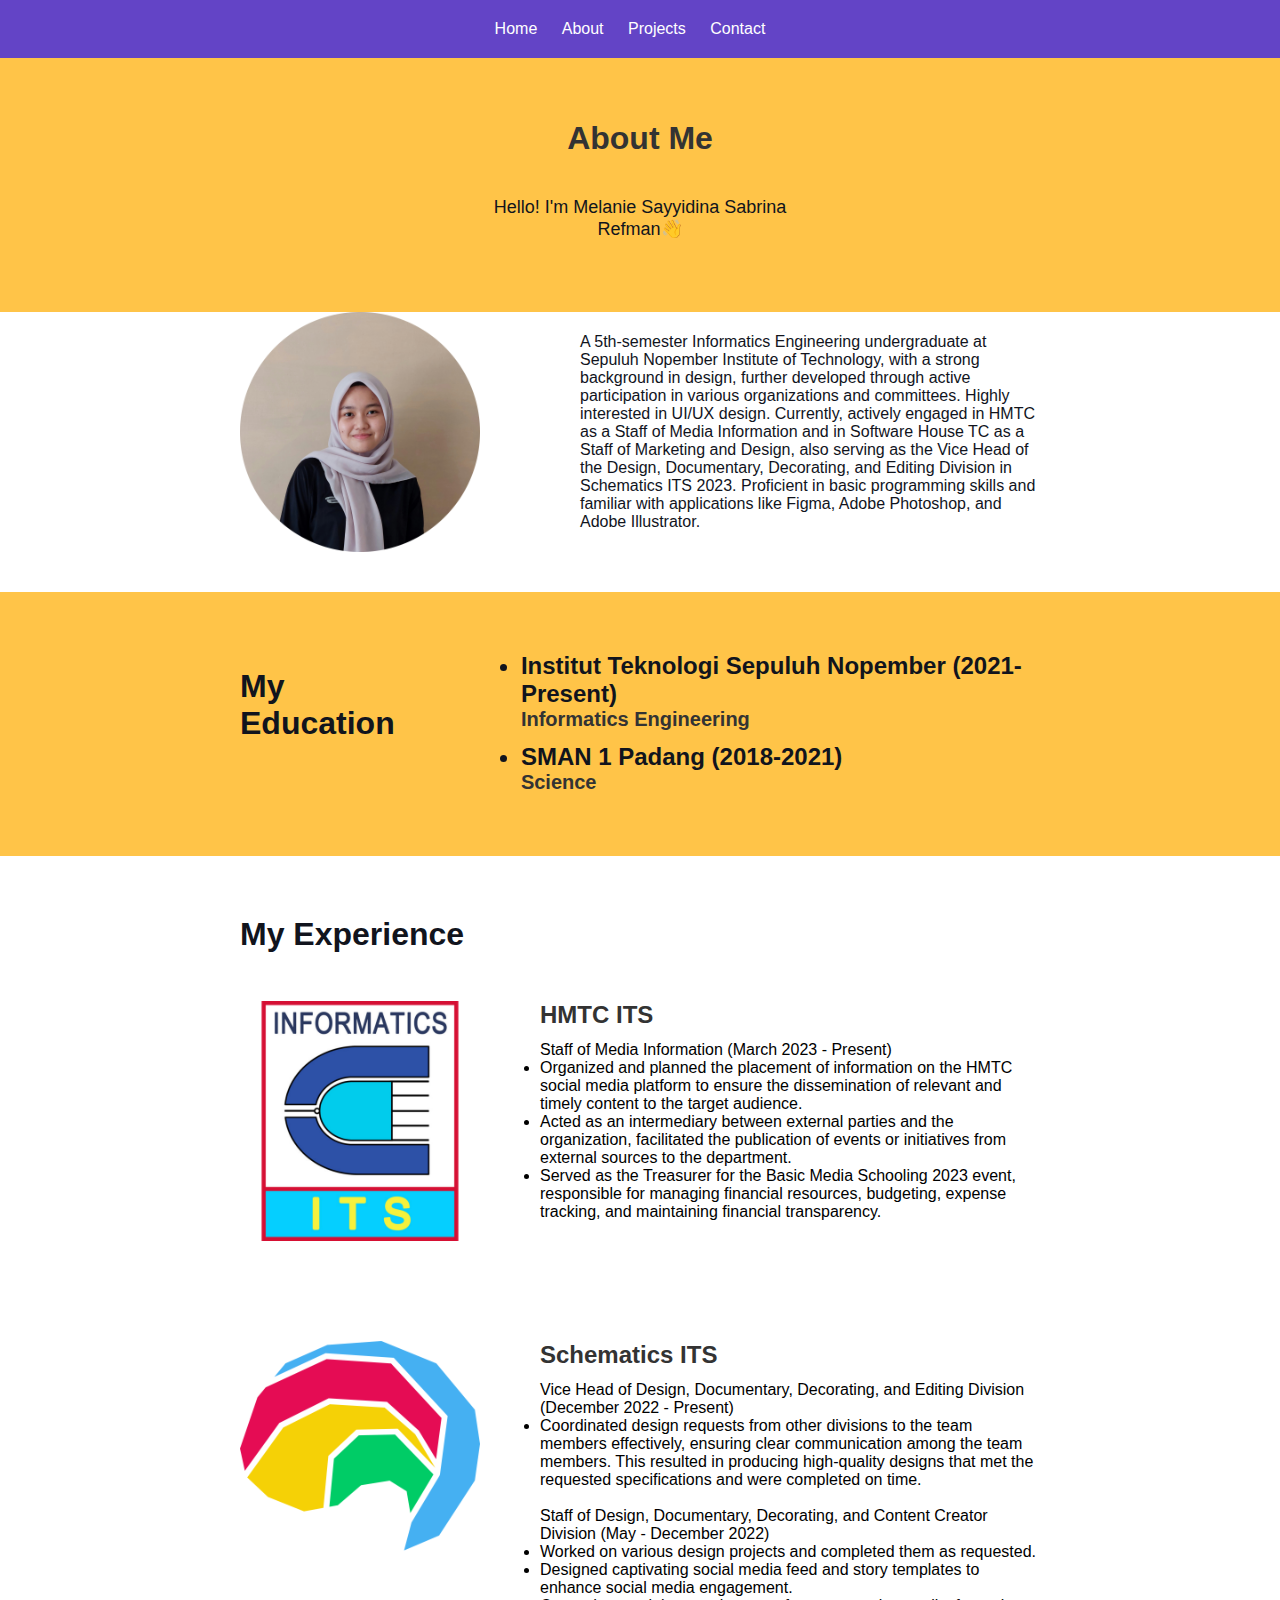
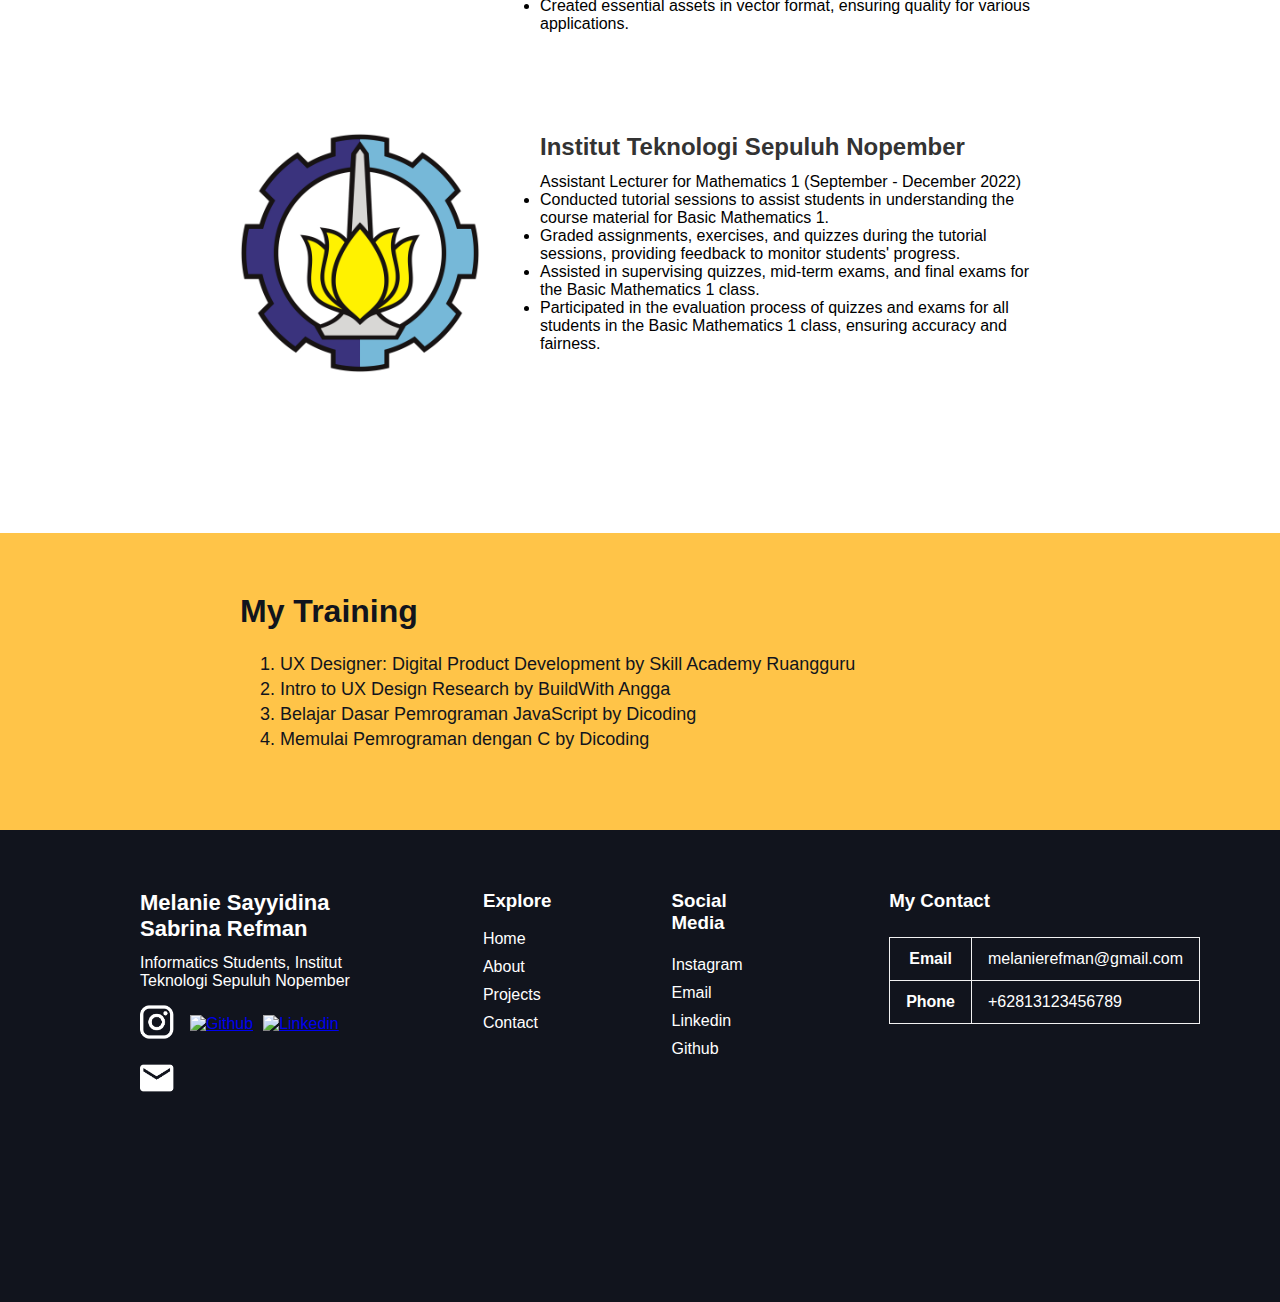
==== commit 218b29f0: "add color" ====
--- a/about.html
+++ b/about.html
@@ -10,31 +10,33 @@
             background-color: #fff;
             padding-left: 240px;
             padding-right: 240px;
-            padding-top: 60px;
-            padding-bottom: 60px;
+        }
+
+        .main-item p {
+            color: #11141D;
         }
         
         main h2 {
             font-size: 32px;
-            color: #333;
+            color: #11141D;
             padding-bottom: 32px;
         }
 
         .experience h2 {
             font-size: 32px;
-            color: #333;
+            color: #11141D;
             padding-bottom: 48px;
         }
 
         .education h2 {
             font-size: 32px;
-            color: #333;
+            color: #11141D;
             padding-bottom: 48px;
         }
         
         main p {
             font-size: 18px;
-            color: #666;
+            color: #11141D;
             max-width: 800px;
             padding-bottom: 12px;
         }
@@ -52,6 +54,7 @@
         }
 
         .education {
+            background-color: #FFC448;
             padding-left: 240px;
             padding-right: 240px;
             padding-top: 60px;
@@ -63,7 +66,7 @@
 
         .education li {
             font-size: 24px;
-            color: #666;
+            color: #11141D;
             font-weight: 600;
             padding-bottom: 12px;
         }
@@ -101,6 +104,7 @@
         }
 
         .training {
+            background-color: #FFC448;
             padding-left: 240px;
             padding-right: 240px;
             padding-top: 60px;
@@ -109,13 +113,13 @@
 
         .training h2 {
             font-size: 32px;
-            color: #333;
+            color: #11141D;
             padding-bottom: 8px;
         }
 
         .training li {
             font-size: 18px;
-            color: #666;
+            color: #11141D;
             padding-bottom: 4px;
         }
 
--- a/styles.css
+++ b/styles.css
@@ -9,8 +9,8 @@
 }
 
 nav {
-    background-color: #333;
-    color: #fff;
+    background-color: #6344C6;
+    color: #00;
     text-align: center;
     padding: 20px 0;
     position: fixed;
@@ -34,6 +34,7 @@
 }
 
 main {
+    background-color: #FFC448;
     padding-left: 240px;
     padding-right: 240px;
     padding-top: 120px;
@@ -44,17 +45,17 @@
 
 h1 {
     font-size: 24px;
-    color: #333;
+    color: #000;
 }
 
 h2 {
     font-size: 32spx;
-    color: #333;
+    color: #000;
 }
 
 p {
     font-size: 16px;
-    color: #666;
+    color: #000;
 }
 
 main .title {
@@ -120,14 +121,14 @@
 
 .aboutme-head h1 {
     font-size: 32px;
-    color: #333;
+    color: #000;
     padding-top: 12px;
     padding-bottom: 20px;
 }
 
 .aboutme-head h2 {
-    background-color: #333;
-    color: #fff;
+    background-color: #FFC448;
+    color: #000;
     border: none;
     padding: 8px 16px;
     font-size: 16px;
@@ -137,7 +138,7 @@
 
 .aboutme-item p {
     font-size: 16px;
-    color: #666;
+    color: #000;
     /* margin-right: 240px; */
 }
 
@@ -147,7 +148,7 @@
 }
 
 .skills {
-    background-color: #f4f4f4;
+    background-color: #6344C6;
     padding-left: 240px;
     padding-right: 240px;
     padding-top: 120px;
@@ -165,14 +166,14 @@
 
 .skills h1 {
     font-size: 32px;
-    color: #333;
+    color: #fff;
     padding-top: 12px;
     padding-bottom: 12px;
 }
 
 .skills-head h2 {
-    background-color: #333;
-    color: #fff;
+    background-color: #fff;
+    color: #000;
     border: none;
     padding: 8px 16px;
     font-size: 16px;
@@ -182,7 +183,7 @@
 
 .skills p {
     font-size: 16px;
-    color: #333;
+    color: #fff;
     padding-bottom: 24px;
     margin-left: 120px;
 }
@@ -206,7 +207,7 @@
 }
 
 .project-head h2 {
-    background-color: #333;
+    background-color: #6344C6;
     color: #fff;
     border: none;
     padding: 8px 16px;
@@ -217,7 +218,7 @@
 
 .project-head h1 {
     font-size: 32px;
-    color: #333;
+    color: #000;
     padding-top: 12px;
     padding-bottom: 12px;
 }
@@ -232,7 +233,7 @@
 }
 
 .tab button {
-    background-color: #333;
+    background-color: #6344C6;
     color: #fff;
     border: none;
     padding: 10px 20px;
@@ -259,7 +260,7 @@
 }
 
 figcaption {
-    color: #333;
+    color: #000;
     font-size: 16px;
     font-weight: 600;
     margin-top: 10px; 
@@ -271,7 +272,6 @@
 }
 
 .explore {
-    background-color: #fff;
     padding-left: 240px;
     padding-right: 240px;
     align-items: center; /* Menengahkan elemen vertikal di tengah */
@@ -279,7 +279,7 @@
 }
 
 .explore-button {
-    background-color: #333;
+    background-color: #6344C6;
     color: #fff;
     border: none;
     padding: 10px 20px;
@@ -289,13 +289,13 @@
 }
 
 .explore-button:hover {
-    background-color: #fff;
-    color: #333;
-    border: 1px solid #ccc;
+    background-color: #6344C6;
+    color: #fff;
+    border: 1px solid #6344C6;
 }
 
 .hire {
-    background: linear-gradient(to bottom, #fff 50%, #333 50%);
+    background: linear-gradient(to bottom, #fff 50%, #11141D 50%);
     text-align: center;
     padding-top: 40px;
     padding-bottom: 40px;
@@ -304,7 +304,7 @@
 .hire_me {
     display: flex;
     align-items: center;
-    background-color: #a5a5a5;
+    background-color: #FFC448;
     padding-left: 80px; 
     padding-right: 80px; 
     padding-top: 60px; 
@@ -317,11 +317,11 @@
 
 .hire_me h1 {
     font-size: 32px; /* Ganti ukuran font sesuai kebutuhan Anda */
-    color: #333;
+    color: #6344C6;
 }
 
 .hire_me p {
-    color : #333;
+    color : #11141D;
     font-weight: 600;
     text-align: center; /* Mengatur teks agar berada di tengah */
     max-width: 400px;
@@ -329,8 +329,8 @@
 }
 
 .hire-button {
-    background-color: #333;
-    color: #fff;
+    background-color: #fff;
+    color: #11141D;
     border: none;
     padding: 12px 24px;
     font-size: 18px;
@@ -345,7 +345,7 @@
 }
 
 footer {
-    background-color: #333;
+    background-color: #11141D;
     color: #fff;
     display: flex;
     align-items: flex-start;
